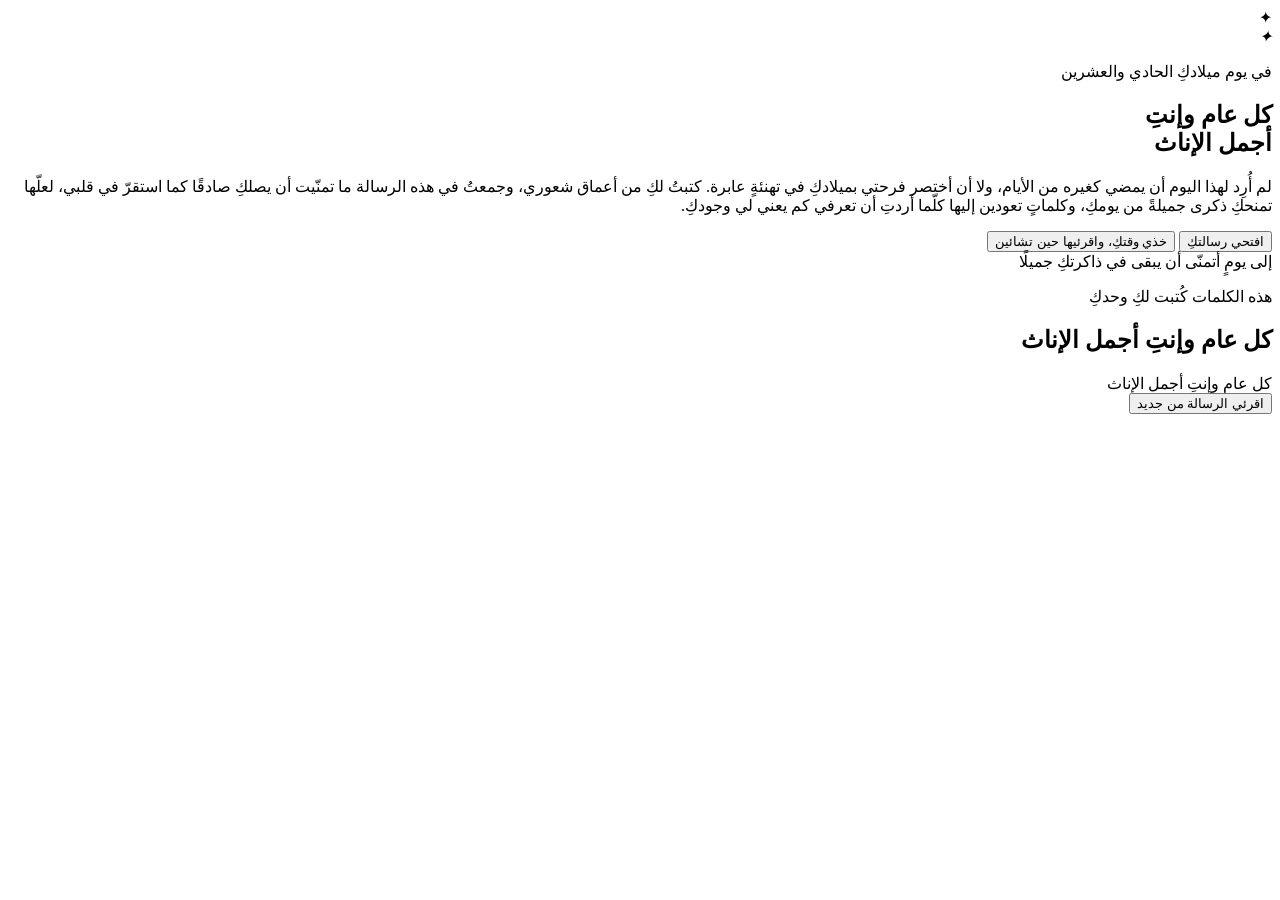
==== for-her-always/index.html @ 7bb4f006 "Add birthday gift page" ====
<!doctype html>
<html lang="ar" dir="rtl">
<head>
<meta charset="utf-8">
<meta name="viewport" content="width=device-width,initial-scale=1">
<meta name="theme-color" content="#20152b">
<title>كل عام وإنتِ أجمل الإناث</title>
<link rel="stylesheet" href="style.css">
</head>
<body>
<div class="ambient ambient-one"></div><div class="ambient ambient-two"></div>
<main id="app">
  <section id="welcome" class="screen welcome-screen">
    <div class="tiny-mark">✦</div>
    <div class="welcome-ornament" aria-hidden="true"><span></span><i>✦</i><span></span></div>
    <p class="eyebrow">في يوم ميلادكِ الحادي والعشرين</p>
    <h1>كل عام وإنتِ<br><span>أجمل الإناث</span></h1>
    <p class="intro">لم أُرِد لهذا اليوم أن يمضي كغيره من الأيام، ولا أن أختصر فرحتي بميلادكِ في تهنئةٍ عابرة. كتبتُ لكِ من أعماق شعوري، وجمعتُ في هذه الرسالة ما تمنّيت أن يصلكِ صادقًا كما استقرّ في قلبي، لعلّها تمنحكِ ذكرى جميلةً من يومكِ، وكلماتٍ تعودين إليها كلّما أردتِ أن تعرفي كم يعني لي وجودكِ.</p>
    <div class="welcome-actions">
      <button id="enterBtn" class="primary-btn">افتحي رسالتكِ</button>
      <button id="laterBtn" class="text-btn">خذي وقتكِ، واقرئيها حين تشائين</button>
    </div>
    <div class="bottom-note">إلى يومٍ أتمنّى أن يبقى في ذاكرتكِ جميلًا</div>
  </section>
  <section id="letter" class="screen hidden letter-screen">
    <p class="eyebrow">هذه الكلمات كُتبت لكِ وحدكِ</p>
    <h2>كل عام وإنتِ أجمل الإناث</h2>
    <article id="letterContent" class="letter-content"></article>
    <div class="letter-end">كل عام وإنتِ أجمل الإناث</div>
    <button id="restartBtn" class="primary-btn">اقرئي الرسالة من جديد</button>
  </section>
</main>
<script src="app.js"></script>
</body>
</html>
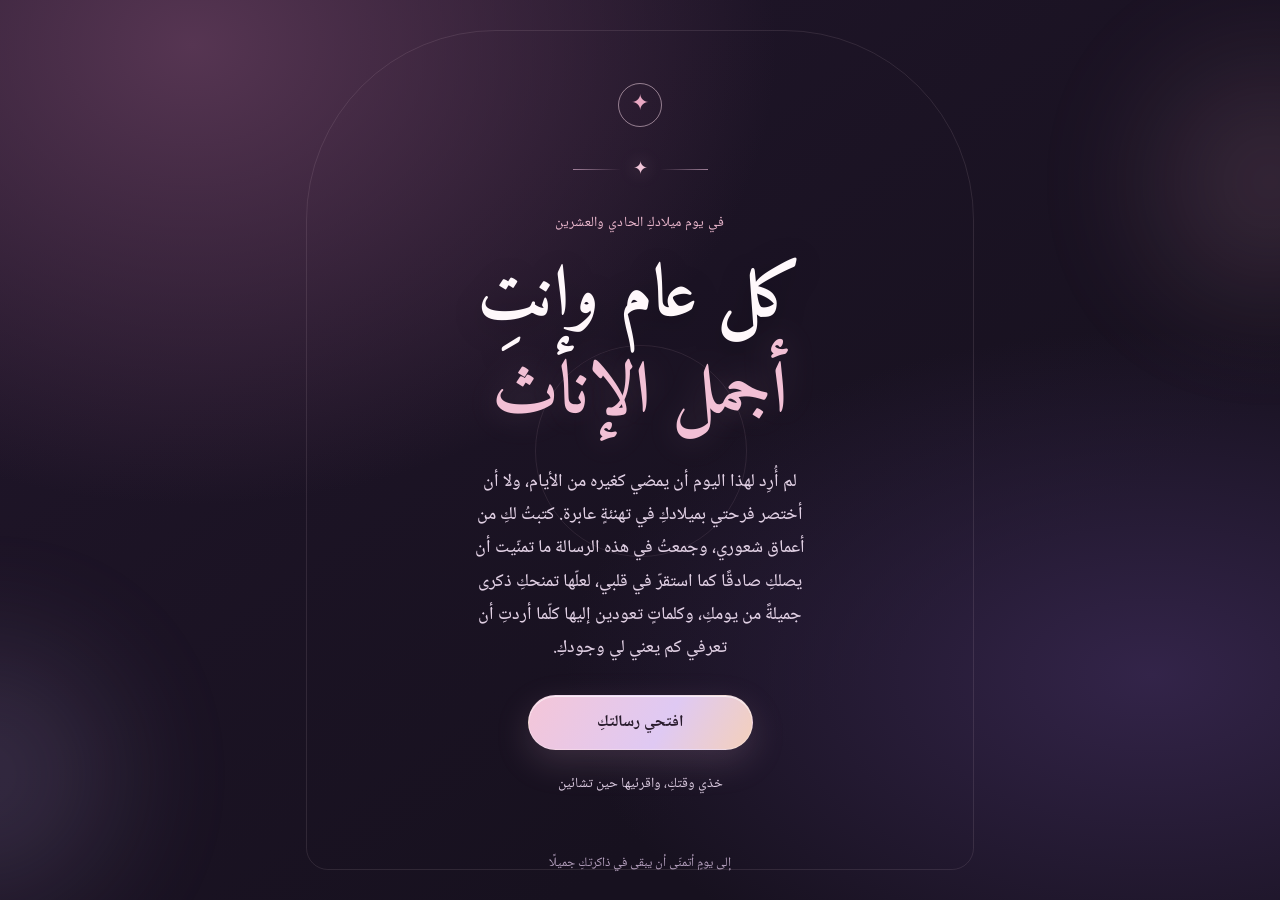
==== commit c6280ba8: "Add live concert version of Dalouati to birthday letter" ====
--- a/for-her-always/index.html
+++ b/for-her-always/index.html
@@ -27,6 +27,21 @@
     <h2>كل عام وإنتِ أجمل الإناث</h2>
     <article id="letterContent" class="letter-content"></article>
     <div class="letter-end">كل عام وإنتِ أجمل الإناث</div>
+    <section class="song-section" aria-labelledby="songTitle">
+      <p class="eyebrow">واخترتُ لكِ شيئًا تسمعينه</p>
+      <h3 id="songTitle">دلوعتي — كاظم الساهر</h3>
+      <p class="song-note">نسخة الحفل، كما أحببتِها</p>
+      <div class="song-frame">
+        <iframe
+          src="https://www.youtube-nocookie.com/embed/K6CgNe-KZqo?rel=0"
+          title="دلوعتي لكاظم الساهر من الحفل"
+          loading="lazy"
+          referrerpolicy="strict-origin-when-cross-origin"
+          allow="accelerometer; autoplay; clipboard-write; encrypted-media; gyroscope; picture-in-picture; web-share"
+          allowfullscreen></iframe>
+      </div>
+      <a class="song-link" href="https://play.anghami.com/video/86507969" target="_blank" rel="noopener noreferrer">استمعي إلى نسخة مهرجان إهدنيات 2018</a>
+    </section>
     <button id="restartBtn" class="primary-btn">اقرئي الرسالة من جديد</button>
   </section>
 </main>
--- a/for-her-always/style.css
+++ b/for-her-always/style.css
@@ -0,0 +1,15 @@
+@import url('https://fonts.googleapis.com/css2?family=Amiri:wght@400;700&family=Cairo:wght@400;500;600;700&family=Noto+Naskh+Arabic:wght@400;500;600;700&display=swap');
+:root{--ink:#fff8fb;--muted:#e0cfdf;--plum:#20152b;--plum2:#34203e;--rose:#e9a8c3;--lilac:#c8b2ed;--peach:#f4c6a7;--mint:#b7d9cc;--gold:#ead6a3}
+*{box-sizing:border-box}html{min-height:100%;background:var(--plum)}body{margin:0;min-height:100vh;color:var(--ink);font-family:'Noto Naskh Arabic','Cairo',sans-serif;background:radial-gradient(ellipse at 15% 5%,#563552 0,transparent 38%),radial-gradient(ellipse at 90% 75%,#332449 0,transparent 36%),linear-gradient(145deg,#21162b,#17111f 72%);overflow-x:hidden}
+.ambient{position:fixed;border-radius:50%;filter:blur(70px);opacity:.16;pointer-events:none}.ambient-one{width:220px;height:220px;background:var(--rose);top:8%;right:-100px}.ambient-two{width:250px;height:250px;background:var(--lilac);bottom:0;left:-140px}
+#app{position:relative;z-index:1;min-height:100vh}.screen{min-height:100vh;width:100%;max-width:760px;margin:auto;padding:36px 22px 32px;display:flex;flex-direction:column;align-items:center;justify-content:center;text-align:center;animation:appear .55s ease both}.hidden{display:none!important}
+.tiny-mark{width:44px;height:44px;border:1px solid #f5d8e788;border-radius:50%;display:grid;place-items:center;color:var(--rose);font-size:22px;margin-bottom:28px}.eyebrow{font-size:14px;letter-spacing:.02em;color:#f0bcd2;margin:0 0 14px}.welcome-screen{position:relative;isolation:isolate;padding-top:52px;padding-bottom:64px}.welcome-screen:before{content:"";position:absolute;inset:24px 14px;border:1px solid #f2d6e51c;border-radius:190px 190px 22px 22px;pointer-events:none;z-index:-1}.welcome-screen:after{content:"";position:absolute;width:210px;height:210px;border:1px solid #e7c2d31a;border-radius:50%;top:calc(50% - 105px);left:calc(50% - 105px);pointer-events:none;z-index:-1}.welcome-ornament{display:flex;align-items:center;gap:12px;margin-bottom:26px;color:#f0c5d8}.welcome-ornament span{display:block;width:48px;height:1px;background:linear-gradient(90deg,transparent,#dcb2ceaa)}.welcome-ornament span:last-child{transform:scaleX(-1)}.welcome-ornament i{font-style:normal;font-size:18px;text-shadow:0 0 18px #f3c7df66}.welcome-screen .eyebrow{font-size:14px;margin-bottom:15px}.welcome-screen h1{font-family:'Amiri','Noto Naskh Arabic',serif;font-weight:700;font-size:clamp(43px,11vw,72px);line-height:1.32;margin:0;letter-spacing:0;text-shadow:0 5px 30px #10091444}.welcome-screen h1 span{display:inline-block;margin-top:2px;color:#f2c0d5;text-shadow:0 0 35px #edbad033}.intro{max-width:355px;line-height:1.85;color:#e1d0e4;font-size:17px;margin:24px 0 30px;font-weight:500}.welcome-actions{display:flex;flex-direction:column;align-items:center;gap:13px;width:100%}
+button{font:inherit;cursor:pointer;-webkit-tap-highlight-color:transparent}.primary-btn{border:1px solid #fff4;border-radius:999px;padding:13px 25px;color:#271a2b;background:linear-gradient(120deg,#f4c6d8,#dfc9f3 60%,#f4d0bb);font-weight:700;font-size:16px;box-shadow:0 12px 35px #e8b6d52b,inset 0 1px 0 #ffffffaa;transition:transform .2s,filter .2s;min-width:225px}.primary-btn span{display:inline-block;margin-right:8px;font-family:Arial,sans-serif;font-size:17px}.primary-btn:active{transform:scale(.97)}.text-btn{border:0;background:transparent;color:#e0cfe5;padding:9px 15px;font-size:14px}.bottom-note{position:absolute;bottom:26px;color:#b6a1bf;font-size:13px;letter-spacing:0}.section-head{margin-bottom:30px}.section-head h2,.letter-screen h2{font-family:'Amiri',serif;font-size:clamp(28px,7vw,42px);margin:0 0 8px}.subline{color:var(--muted);font-size:13px;margin:0}.gift-stage{display:grid;grid-template-columns:repeat(2,minmax(0,1fr));gap:22px 18px;width:min(100%,420px)}.gift-item{border:0;background:transparent;color:var(--ink);display:flex;flex-direction:column;align-items:center;gap:10px;padding:0}.gift-item:last-child:nth-child(odd){grid-column:1/-1}.gift-box{position:relative;width:clamp(115px,34vw,145px);aspect-ratio:1;border-radius:8px;background:linear-gradient(145deg,var(--box-a),var(--box-b));box-shadow:0 14px 24px #09061055,inset 0 2px 4px #ffffff66;transition:transform .25s;display:block}.gift-item:active .gift-box{transform:scale(.96)}.gift-box:before{content:"";position:absolute;left:40%;top:0;width:20%;height:100%;background:#fff5;border-left:1px solid #fff4;border-right:1px solid #fff4}.gift-box:after{content:"";position:absolute;left:0;top:40%;width:100%;height:20%;background:#fff4;border-top:1px solid #fff4;border-bottom:1px solid #fff4}.gift-bow{position:absolute;z-index:2;top:-16px;left:50%;width:56px;height:25px;transform:translateX(-50%)}.gift-bow:before,.gift-bow:after{content:"";position:absolute;top:0;width:25px;height:18px;border:5px solid var(--bow);border-radius:80% 80% 25% 80%;transform:rotate(22deg)}.gift-bow:before{left:0}.gift-bow:after{right:0;transform:scaleX(-1) rotate(22deg)}.gift-number{position:absolute;z-index:3;inset:0;display:grid;place-items:center;font-family:'Amiri',serif;font-size:31px;color:#fff9;text-shadow:0 2px 6px #30203a55}.gift-caption{font-size:12px;color:#e2d3e8}.progress-wrap{margin-top:34px;width:min(100%,300px);font-size:11px;color:#b8a5c1}.progress-track{height:3px;border-radius:9px;background:#ffffff19;margin-top:8px;overflow:hidden}.progress-track div{height:100%;width:0;background:linear-gradient(90deg,var(--rose),var(--lilac));transition:width .35s}
+.back-btn{align-self:flex-start;border:0;background:transparent;color:#d5c4dc;padding:8px 0;margin-bottom:20px}.opened-box{width:108px;height:92px;position:relative;margin:10px auto 32px;animation:boxPop .7s ease both}.box-body{position:absolute;bottom:0;width:100%;height:61px;background:linear-gradient(135deg,#dba5d7,#9869b3);border-radius:5px 5px 10px 10px;box-shadow:0 15px 25px #08051055}.box-lid{position:absolute;z-index:2;top:17px;left:-6px;width:120px;height:22px;background:linear-gradient(135deg,#f0c5e0,#b58bce);border-radius:5px;transform:rotate(-13deg);box-shadow:0 5px 10px #08051033}.ribbon-v{position:absolute;z-index:3;left:43px;bottom:0;width:22px;height:62px;background:#f6d2e4aa}.ribbon-h{position:absolute;z-index:3;bottom:26px;left:0;width:100%;height:15px;background:#f6d2e4aa}.bow{position:absolute;z-index:4;top:0;left:40px;width:34px;height:22px}.bow i{position:absolute;width:22px;height:15px;border:5px solid #f3c5df;border-radius:80% 80% 25% 80%;transform:rotate(20deg)}.bow i:last-child{left:13px;transform:scaleX(-1) rotate(20deg)}.gift-message{font-family:'Amiri',serif;font-size:clamp(20px,5vw,25px);line-height:2.05;max-width:560px;margin:0 auto 28px;color:#fbf0fa;white-space:pre-line}.reveal-stars{position:absolute;top:26%;width:200px;height:130px;pointer-events:none;background:radial-gradient(circle,#f7cce4 1px,transparent 2px),radial-gradient(circle,#d6c4f8 1px,transparent 2px);background-size:38px 40px,53px 49px;opacity:.55;animation:twinkle 2.4s ease-in-out infinite alternate}.gift-detail{position:relative;overflow:hidden}
+.letter-screen{justify-content:flex-start;padding-top:54px}.letter-screen h2{margin-bottom:22px}.letter-content{width:100%;max-width:640px;text-align:justify;font-family:'Amiri','Noto Naskh Arabic',serif;font-size:20px;line-height:1.85;color:#f5eaf5;background:linear-gradient(140deg,#ffffff09,#ffffff03);border:1px solid #ffffff15;border-radius:18px;padding:22px 20px;white-space:pre-line}.letter-end{font-family:'Amiri',serif;color:#f0bfd4;font-size:26px;margin:28px 0}.letter-screen .primary-btn{margin-bottom:20px}
+@keyframes appear{from{opacity:0;transform:translateY(9px)}to{opacity:1;transform:translateY(0)}}@keyframes boxPop{0%{transform:scale(.75) translateY(15px);opacity:0}70%{transform:scale(1.07)}100%{transform:scale(1);opacity:1}}@keyframes twinkle{from{opacity:.2;transform:scale(.9)}to{opacity:.65;transform:scale(1.05)}}
+@media(min-width:600px){.screen{padding-left:40px;padding-right:40px}.gift-stage{grid-template-columns:repeat(3,minmax(0,1fr));width:100%;gap:32px 20px}.gift-item:last-child:nth-child(odd){grid-column:auto}.gift-box{width:132px}.letter-content{padding:32px 38px}.welcome-screen:before{inset:30px 46px}.intro{font-size:18px}}
+@media(max-height:680px){.welcome-screen{padding-top:34px;padding-bottom:52px}.welcome-ornament{margin-bottom:16px}.intro{margin:17px 0 22px}.bottom-note{bottom:12px}}
+@media(prefers-reduced-motion:reduce){*,*:before,*:after{animation-duration:.01ms!important;transition-duration:.01ms!important}}
+/* Letter-first layout: no gift gallery or gift-opening UI. */
+.letter-screen{padding-top:44px;}.letter-content{margin-bottom:18px;line-height:1.85;}
